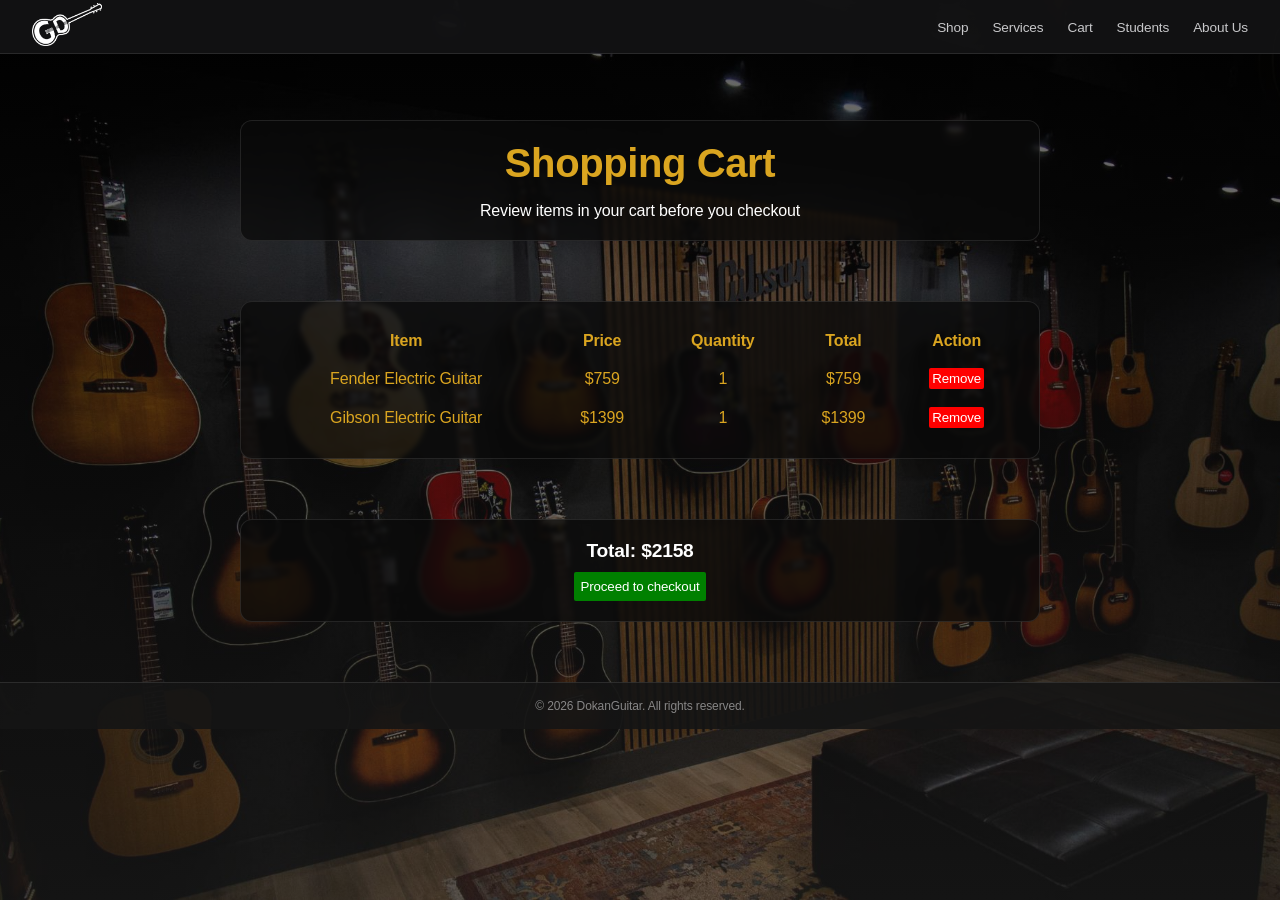
==== cart.html @ 270eae01 "Add files via upload" ====
<!DOCTYPE html>
<html lang="en">
<head>
    <meta charset="UTF-8">
    <meta name="viewport" content="width=device-width, initial-scale=1.0">
    <title>About Us | Dokan Guitar Shop</title>
    <link rel="stylesheet" href="style.css">
    <link rel="icon" type="image/png" href="favicon.png">
</head>
<body>
    <header class="header">
        <div class="logo">
            <a href="index.html"><img src="images/logos.png" class="logo"></a>
        </div>
        <nav class="navigation">
            <ul>
                <li><a href="inventory.html">Shop</a></li>
                <li><a href="services.html">Services</a></li>
                <li><a href="cart.html">Cart</a></li>
                <li><a href="std.html">Students</a></li>
                <li><a href="about.html">About Us</a></li>
            </ul>
        </nav>
    </header>
    <section class="intro-section">
        <h1 class="main-heading">Shopping Cart</h1>
        <p class="body-text">
            Review items in your cart before you checkout
        </p>
    </section>
    <section class="second-section">
        <table class="table">
            <thead>
                <tr>
                    <th class="table-data">Item</th>
                    <th class="table-data">Price</th>
                    <th class="table-data">Quantity</th>
                    <th class="table-data">Total</th>
                    <th class="table-data">Action</th>
                </tr>
            </thead>
            <tbody>
                <tr>
                    <td class="table-data">Fender Electric Guitar</td>
                    <td class="table-data">$759</td>
                    <td class="table-data">1</td>
                    <td class="table-data">$759</td>
                    <td class="table-data"><button class="remove-btn">Remove</button></td>
                </tr>
                <tr>
                    <td class="table-data">Gibson Electric Guitar</td>
                    <td class="table-data">$1399</td>
                    <td class="table-data">1</td>
                    <td class="table-data">$1399</td>
                    <td class="table-data"><button class="remove-btn">Remove</button></td>
                </tr>
            </tbody>
        </table>
    </section>
    <section class="second-section">
        
            <h1 class="lead-text">Total: $2158</h1>
            <button type="button" class="btn">Proceed to checkout</button>
        
    </section>
    <footer class="footer">
        <div class="footer-content">
            <nav class="footer-nav">
                <ul>
                    <li><a href="about.html">About Us</a></li>
                    <li><a href="inventory.html">Shop</a></li>
                    <li><a href="services.html">Services</a></li>
                    <li><a href="std.html">Students</a></li>
                    <li><a href="cart.html">Cart</a></li>
                </ul>
            </nav>
            <p class="footer-copyright">&copy; 2026 DokanGuitar. All rights reserved.</p>
        </div>
    </footer>
</body>
</html>
---- style.css ----
* {
    margin: 0;
    padding: 0;
    box-sizing: border-box;
    font-family: -apple-system, BlinkMacSystemFont, "Segoe UI", Roboto, Helvetica, Arial, sans-serif;
    list-style: none;
    text-decoration: none;
    transition: color 0.2s ease;
    letter-spacing: -0.01em;
    text-align: center;
    align-items: center;
}

.navigation ul,
.footer-nav ul {   
    display: flex;
    flex-direction: row;
    gap: 1.5rem;
}

.content {   
    display: flex;
    flex-direction: row;
    justify-content:space-between;
    margin-bottom: 10px;
}

.content-1,
.content-2,
.content-3 {
    width: 33%;
    padding: 20px;
}

.content-details {   
    display: flex;
    flex-direction: row;
    justify-content:center;
    margin-bottom: 10px;
}

.header {
    position: fixed;
    top: 0;
    left: 0;
    width: 100%;
    z-index: 1000;
    background-color: rgba(22, 22, 23, 0.8);
    backdrop-filter: blur(20px);
    padding: 0.2rem 2rem;
    display: flex;
    justify-content: space-between;
    border-bottom: 1px solid rgba(255, 255, 255, 0.1);
}

.logo {
    max-width: 70px;
}

.header a {
    font-size: 0.85rem;
    color: rgba(245, 245, 247, 0.8);
}

.header a:hover,
.footer-nav a:hover {
    color: #fff;
}

body {
    background-image: linear-gradient(rgba(0, 0, 0, 0.6), rgba(32, 32, 32, 0.6)), url('images/bg.jpg');
    background-size: cover;
    background-position: center;
    background-repeat: no-repeat;
    background-attachment: fixed;
    background-color: #111111;     
}

.intro-section {
    padding: 20px;
    max-width: 800px;
    margin: 60px auto;
    margin-top: 120px;
    background-color: rgba(10, 10, 10, 0.75); 
    border: 1px solid rgba(255, 255, 255, 0.1);
    border-radius: 12px;
    backdrop-filter: blur(2px); 
}

.second-section {
    padding: 20px;
    max-width: 800px;
    margin: 60px auto;
    background-color: rgba(10, 10, 10, 0.75); 
    border: 1px solid rgba(255, 255, 255, 0.1);
    border-radius: 12px;
    backdrop-filter: blur(2px);
}

.main-heading {
    font-size: 2.5rem;
    margin-bottom: 16px;
    color: goldenrod;
}

.second-heading {
    font-size: 2rem;
    color: goldenrod;
}

.lead-text {
    font-size: 1.2rem;
    color: #fff;
    margin-bottom: 10px;
}

.body-text {
    font-size: 1rem;
    color: #fff;
    
}

.highlight-text {
    font-weight: bold;
    font-style: italic;
    color: #fff;
}

.sup {
    font-size: 0.8rem;
    vertical-align: 10%;
}

.sub {
    font-size: 0.7rem;
    vertical-align: sub;
}

.attention {
    display: inline-block;
    background-color: rgba(255, 255, 255, 0.1);
    border-left: 4px solid goldenrod;
    padding: 15px 25px;
    font-weight: bold;
    font-size: 1.1rem;
    color: #fff;
    border-radius: 0 8px 8px 0;
    margin: 10px 20px;
    
}

.main-image {
    max-width: 70%;
    margin: 10px;
    border-radius: 8px;
}

.section-image {
    max-width: 10rem;
    max-height: 12rem;
    margin: 10px;
    border: 1px solid rgba(255, 255, 255, 0.1);
    border-radius: 8px;
}

.borderless-image {
    max-width: 30%;
    margin: 10px;
    border: none;
}

.add-cart {
    max-width: 20px;
    max-height: 20px;
    margin: 4px;
    padding-top: 3px;
}

.footer {
    width: 100%;
    background-color: rgba(20, 20, 21, 0.9); 
    border-top: 1px solid rgba(255, 255, 255, 0.1); 
    padding: 1rem 2rem;
    margin-top: auto;
}

.footer-content {
    display: flex;
    flex-direction: column;
    justify-content: center;
    gap: 1rem;
}

.footer p,
.footer-nav a {
    font-size: 0.75rem;
    color: rgba(245, 245, 247, 0.5);
}

.table {
    width: 100%;
    color: goldenrod;
}

.table-data {
    padding: 8px;
}

.btn {
    color: #fff;
    background-color: green;
    border: none;
    padding: 7px;
    border-radius: 2px;
    cursor: pointer;
}

.remove-btn {
    color: #fff;
    background-color: red;
    border: none;
    padding: 3px;
    border-radius: 2px;
    cursor: pointer;
}

.remove-btn:hover{
    background-color: lightcoral;
}

.btn:hover {
    background-color: lightgreen    ;
}

@media (max-width: 768px) {
    .navigation {
        display: none;
    }
    .header {
        justify-content: center; 
    }
    .intro-section,
    .second-section {
        border-radius: 0;
    }
    .content {
        flex-direction: column;
    }
}

@media (min-width: 800px) {
    .footer-nav {
        display: none;
    }
}
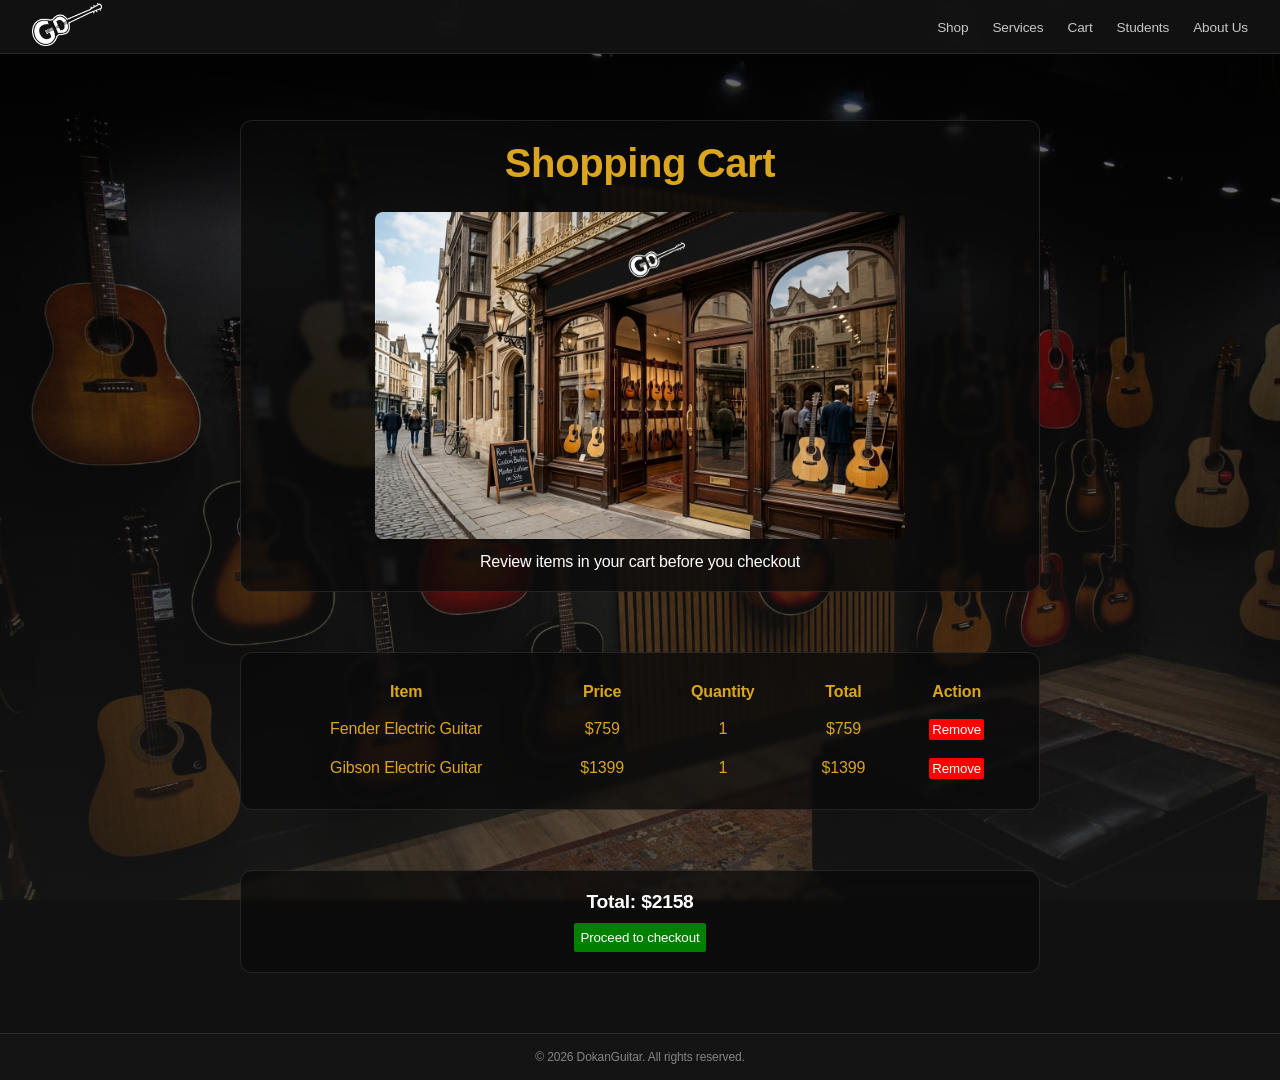
==== commit b0026a00: "7" ====
--- a/cart.html
+++ b/cart.html
@@ -24,6 +24,7 @@
     </header>
     <section class="intro-section">
         <h1 class="main-heading">Shopping Cart</h1>
+        <img src="images/shop.png" class="main-image">
         <p class="body-text">
             Review items in your cart before you checkout
         </p>
--- a/style.css
+++ b/style.css
@@ -84,7 +84,9 @@
     background-color: rgba(10, 10, 10, 0.75); 
     border: 1px solid rgba(255, 255, 255, 0.1);
     border-radius: 12px;
-    backdrop-filter: blur(2px); 
+    backdrop-filter: blur(2px);
+    
+    
 }
 
 .second-section {
@@ -252,5 +254,4 @@
     .footer-nav {
         display: none;
     }
-}
-
+}
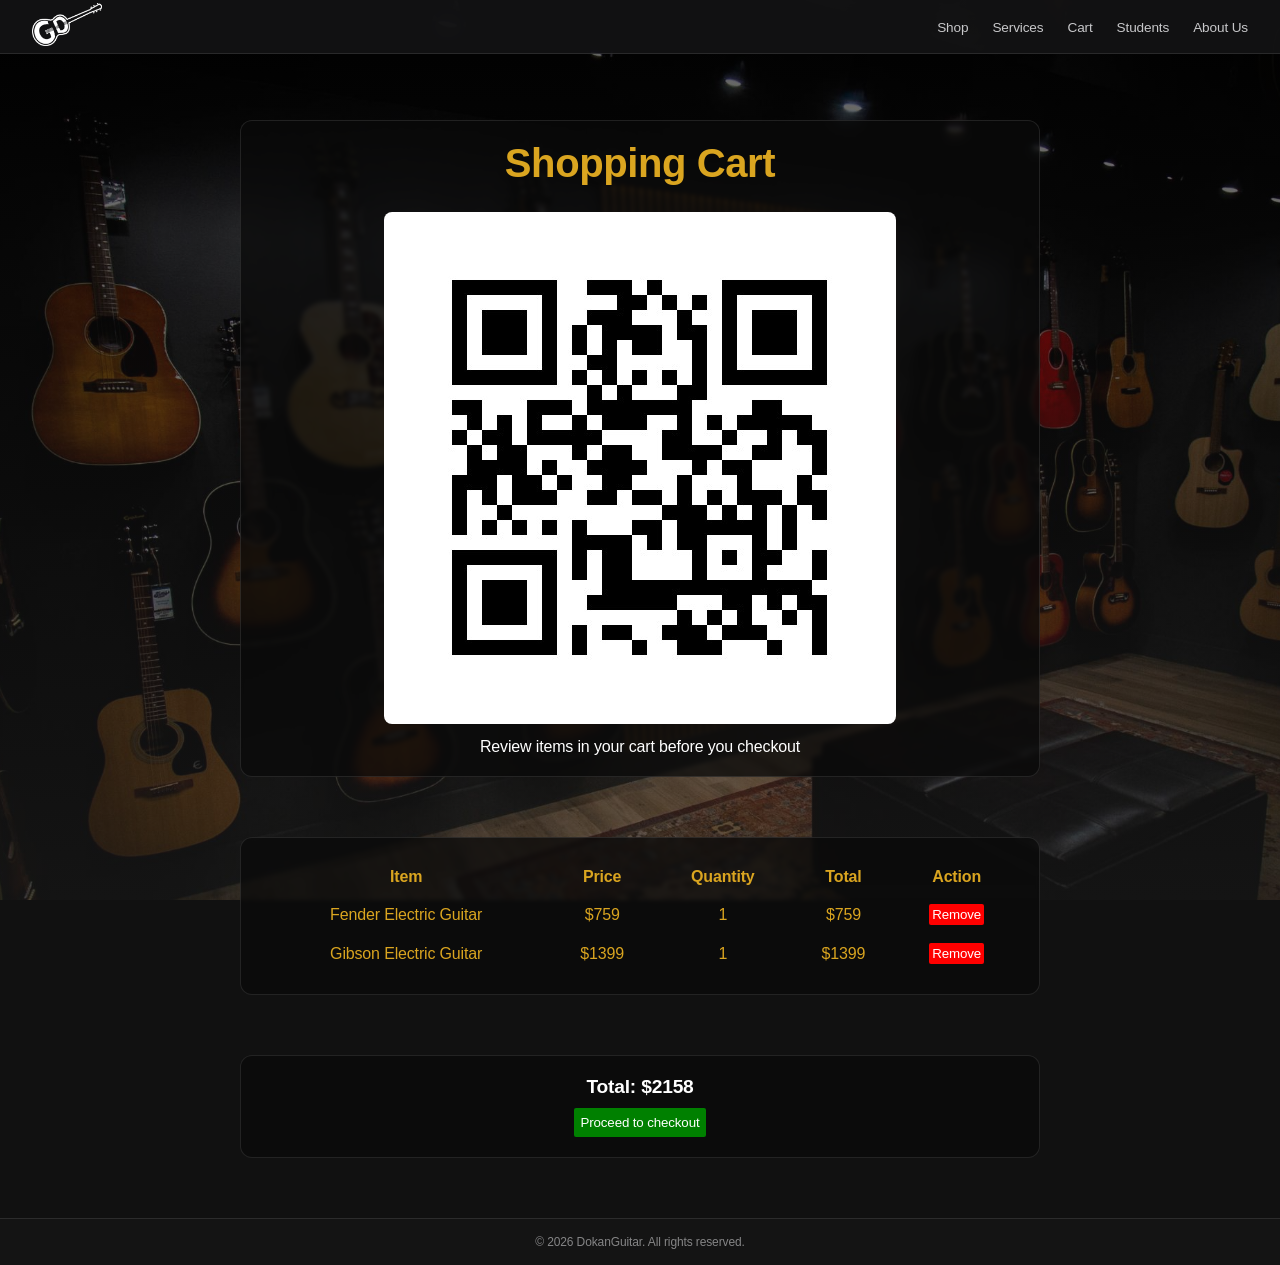
==== commit 803509b9: "8" ====
--- a/cart.html
+++ b/cart.html
@@ -24,7 +24,7 @@
     </header>
     <section class="intro-section">
         <h1 class="main-heading">Shopping Cart</h1>
-        <img src="images/shop.png" class="main-image">
+        <img src="images/qrcode.jpeg" class="main-image">
         <p class="body-text">
             Review items in your cart before you checkout
         </p>
